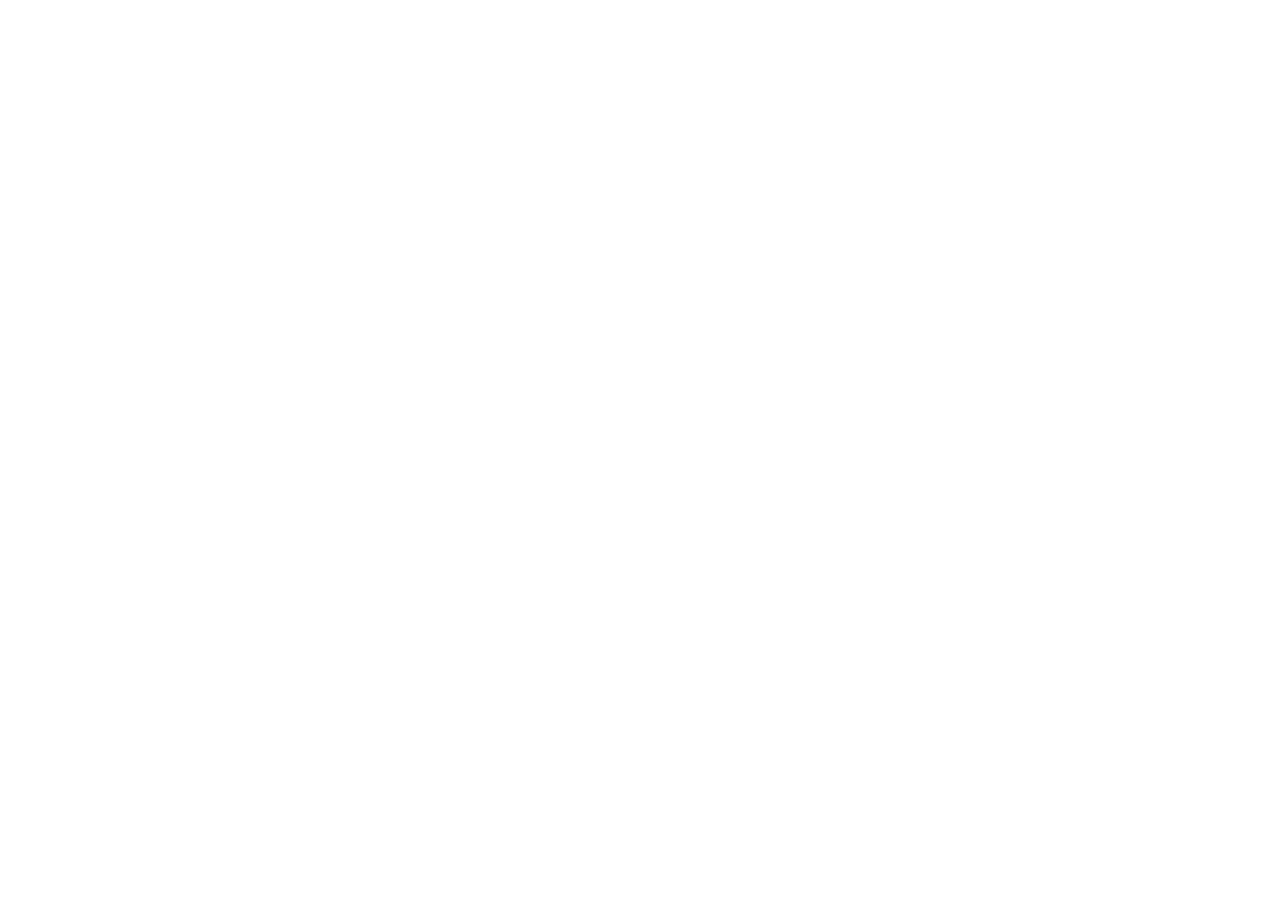
==== Project-1/index.html @ d9ada63d "Upload images and restructure file directory" ====
<!DOCTYPE html>
<html lang="en">
<head>
    <meta charset="UTF-8">
    <title>Famous Quote Generator</title>
    <!--     Global fonts       -->
    <link rel="stylesheet" href="styles.css">
    <link rel="preconnect" href="https://fonts.googleapis.com">
    <link rel="preconnect" href="https://fonts.gstatic.com" crossorigin>
    <link href="https://fonts.googleapis.com/css2?family=Roboto&display=swap" rel="stylesheet">
</head>
<body>

</body>
</html>
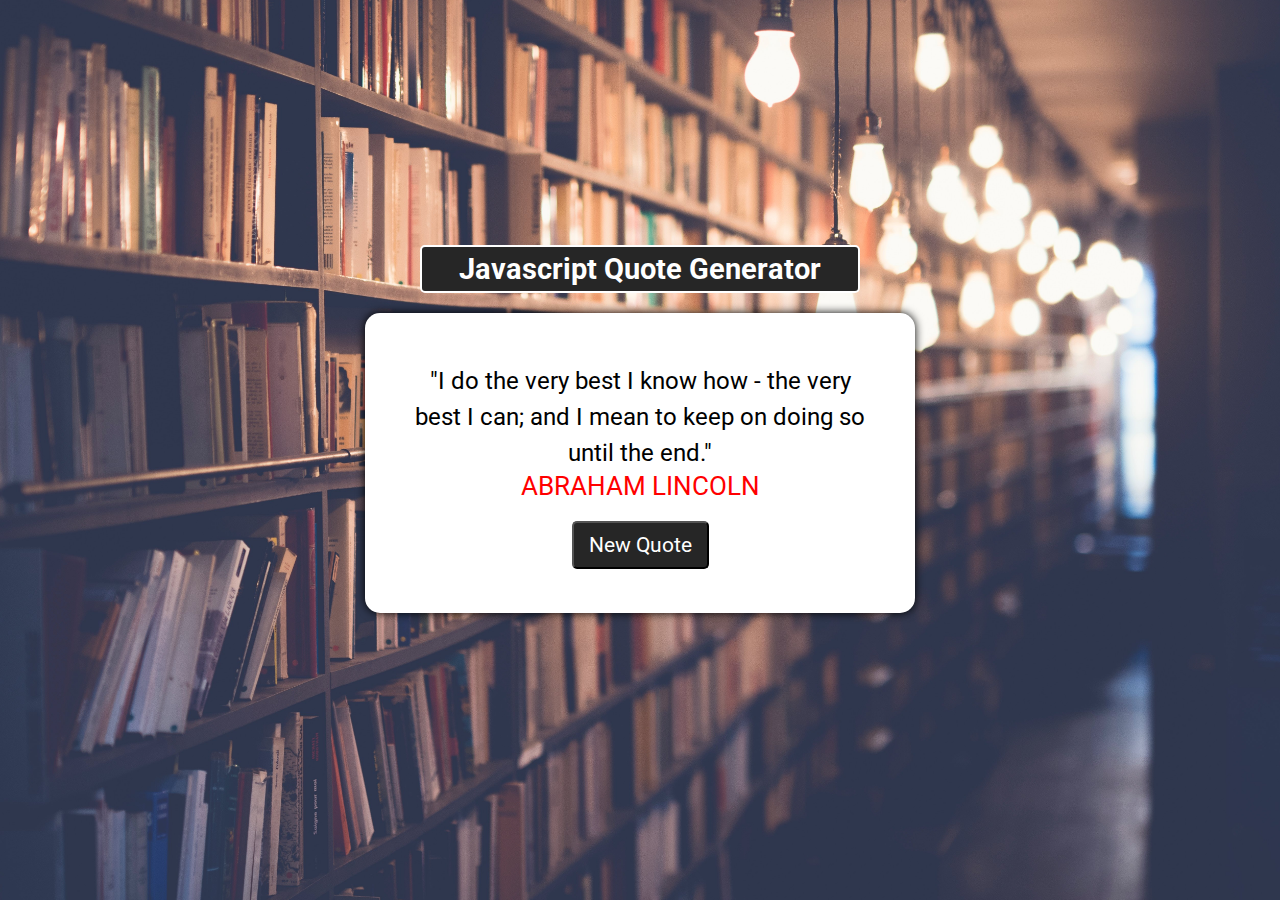
==== commit 41a07f16: "Complete project 1" ====
--- a/Project-1/index.html
+++ b/Project-1/index.html
@@ -11,5 +11,28 @@
 </head>
 <body>
 
+<!--   Quote container   -->
+
+    <div class="container">
+        <div class="header">
+            <h2>Javascript Quote Generator</h2>
+        </div>
+
+        <div class="main-content">
+            <div class="text-area">
+                <span class="quote">
+                    "I do the very best I know how - the very best I can; and I mean to keep on doing so until the end."
+                </span>
+            </div>
+            <div class="person">Abraham Lincoln</div>
+            <div class="button-area">
+                <button id="new-quote">New Quote</button>
+            </div>
+        </div>
+    </div>
+
+
+<!-- Scripts -->
+<script src = "scripts.js"></script>
 </body>
 </html>--- a/Project-1/styles.css
+++ b/Project-1/styles.css
@@ -0,0 +1,90 @@
+/* General Styles */
+
+* {
+    margin: 0;
+    padding: 0;
+    box-sizing: border-box;
+    font-family: 'Roboto', sans-serif;
+}
+
+body {
+    display: flex;
+    justify-content: center;
+    align-items: center;
+    height: 100vh;
+    text-align: center;
+    background: url(/images/project-1.jpg) no-repeat center center/ cover;
+}
+
+.container {
+    width: 550px;
+    height: 450px;
+}
+
+.header {
+    font-size: 1.2rem;
+    border: solid 2px #fff;
+    color: #fff;
+    background-color: #262626;
+    padding: 5px;
+    width: 80%;
+    margin: 20px auto;
+    border-radius: 5px;
+}
+
+.main-content {
+    width: 100%;
+    height: 300px;
+    background-color: #fff;
+    border-radius: 15px;
+    padding: 50px 40px;
+    box-shadow: 0 0 10px;
+}
+
+.main-content .text-area {
+    font-size: 1.5rem;
+    line-height: 1.5;
+}
+
+.main-content .person {
+    font-size: 1.6rem;
+    color: red;
+    text-transform: uppercase;
+    margin-top:k 20px;
+}
+
+.button-area button {
+    background-color: #262626;
+    color: #fff;
+    font-size: 1.3rem;
+    padding: 10px 15px;
+    margin-top: 20px;
+    border-radius: 5px;
+}
+
+.button-area button:active {
+    background-color: lightblue;
+}
+
+
+
+
+
+
+
+
+
+
+
+
+
+
+
+
+
+
+
+
+
+
+
